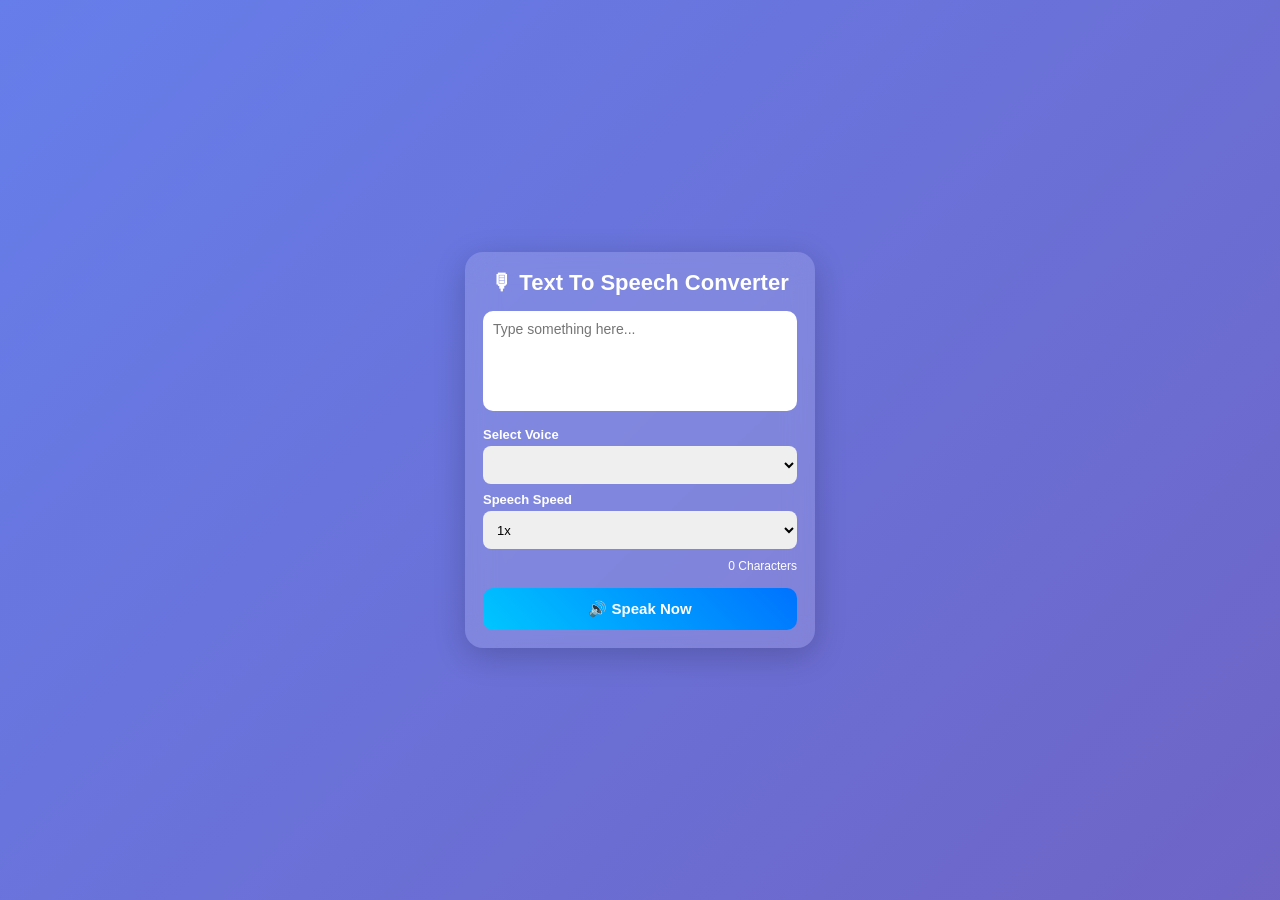
==== index.html @ 9a281da3 "Initial commit" ====
<!DOCTYPE html>
<html lang="en">
<head>
    <meta charset="UTF-8">
    <meta name="viewport" content="width=device-width, initial-scale=1.0">
    <title>Text To Speech Converter</title>
    <link rel="stylesheet" href="style.css">
</head>
<body>

<div class="container">
    <h1>🎙 Text To Speech Converter</h1>

    <textarea
        id="text"
        placeholder="Type something here..."
    ></textarea>

    <div class="controls">

        <label>Select Voice</label>
        <select id="voiceSelect"></select>

        <label>Speech Speed</label>
        <select id="rate">
            <option value="0.5">0.5x</option>
            <option value="1" selected>1x</option>
            <option value="1.5">1.5x</option>
            <option value="2">2x</option>
        </select>

        <p id="count">0 Characters</p>

    </div>

    <button onclick="speakText()">
        🔊 Speak Now
    </button>
</div>

<script src="script.js"></script>

</body>
</html>
---- style.css ----
*{
    margin:0;
    padding:0;
    box-sizing:border-box;
    font-family:Arial,sans-serif;
}

body{
    min-height:100vh;
    display:flex;
    justify-content:center;
    align-items:center;

    background:linear-gradient(
        135deg,
        #667eea,
        #764ba2,
        #6dd5ed
    );

    background-size:400% 400%;
    animation:bgMove 10s ease infinite;
}

@keyframes bgMove{
    0%{
        background-position:0% 50%;
    }
    50%{
        background-position:100% 50%;
    }
    100%{
        background-position:0% 50%;
    }
}

.container{
    width:350px;
    padding:18px;

    background:rgba(255,255,255,0.15);
    backdrop-filter:blur(15px);

    border-radius:18px;

    box-shadow:0 8px 32px rgba(0,0,0,0.2);

    text-align:center;
}

h1{
    color:white;
    font-size:22px;
    margin-bottom:15px;
}

textarea{
    width:100%;
    height:100px;

    border:none;
    outline:none;

    border-radius:10px;

    padding:10px;

    font-size:14px;

    resize:none;
}

.controls{
    margin-top:12px;
}

label{
    display:block;
    color:white;

    margin-top:8px;
    margin-bottom:4px;

    text-align:left;

    font-size:13px;
    font-weight:bold;
}

select{
    width:100%;
    height:38px;

    padding:7px 10px;

    border:none;
    outline:none;

    border-radius:8px;

    font-size:13px;

    cursor:pointer;
}

#count{
    color:white;
    margin-top:10px;
    text-align:right;
    font-size:12px;
}

button{
    width:100%;

    margin-top:15px;

    padding:12px;

    border:none;
    border-radius:10px;

    font-size:15px;
    font-weight:bold;

    background:linear-gradient(
        45deg,
        #00c6ff,
        #0072ff
    );

    color:white;

    cursor:pointer;

    transition:0.3s;
}

button:hover{
    transform:translateY(-2px);
    box-shadow:0 8px 15px rgba(0,0,0,0.2);
}

@media(max-width:600px){

    .container{
        width:90%;
    }

}
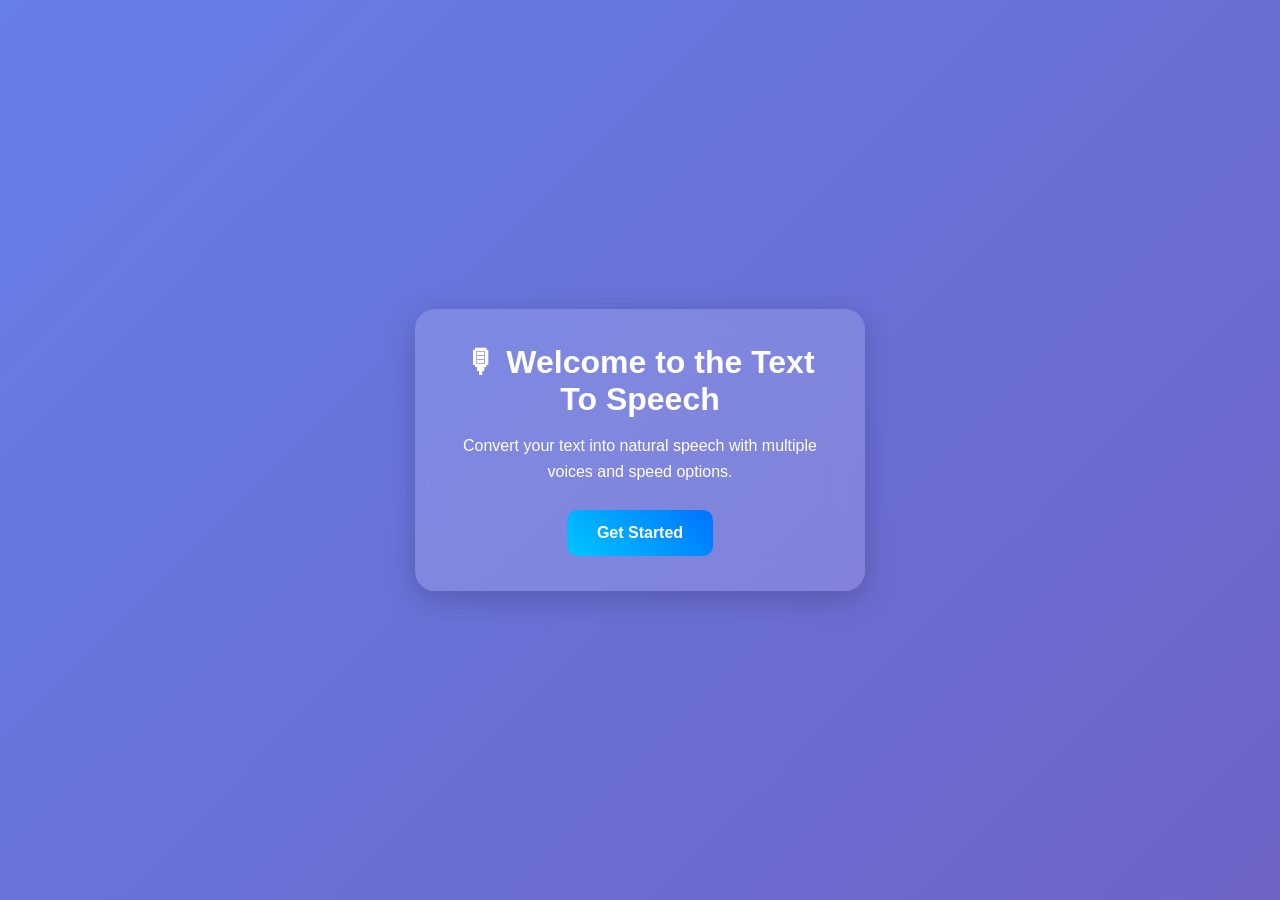
==== commit ada73e9a: "Changed homepage" ====
--- a/index.html
+++ b/index.html
@@ -3,42 +3,28 @@
 <head>
     <meta charset="UTF-8">
     <meta name="viewport" content="width=device-width, initial-scale=1.0">
-    <title>Text To Speech Converter</title>
-    <link rel="stylesheet" href="style.css">
+    <title>Welcome</title>
+    <link rel="stylesheet" href="welcome.css">
 </head>
 <body>
 
-<div class="container">
-    <h1>🎙 Text To Speech Converter</h1>
+<div class="welcome-container">
+    <h1>🎙 Welcome to the Text To Speech</h1>
 
-    <textarea
-        id="text"
-        placeholder="Type something here..."
-    ></textarea>
+    <p>
+        Convert your text into natural speech with multiple voices and speed options.
+    </p>
 
-    <div class="controls">
-
-        <label>Select Voice</label>
-        <select id="voiceSelect"></select>
-
-        <label>Speech Speed</label>
-        <select id="rate">
-            <option value="0.5">0.5x</option>
-            <option value="1" selected>1x</option>
-            <option value="1.5">1.5x</option>
-            <option value="2">2x</option>
-        </select>
-
-        <p id="count">0 Characters</p>
-
-    </div>
-
-    <button onclick="speakText()">
-        🔊 Speak Now
+    <button onclick="startApp()">
+        Get Started
     </button>
 </div>
 
-<script src="script.js"></script>
+<script>
+function startApp(){
+    window.location.href = "index.html";
+}
+</script>
 
 </body>
 </html>
--- a/welcome.css
+++ b/welcome.css
@@ -0,0 +1,86 @@
+*{
+    margin:0;
+    padding:0;
+    box-sizing:border-box;
+    font-family:Arial,sans-serif;
+}
+
+body{
+    min-height:100vh;
+
+    display:flex;
+    justify-content:center;
+    align-items:center;
+
+    background:linear-gradient(
+        135deg,
+        #667eea,
+        #764ba2,
+        #6dd5ed
+    );
+
+    background-size:400% 400%;
+    animation:bgMove 10s infinite;
+}
+
+@keyframes bgMove{
+    0%{
+        background-position:0% 50%;
+    }
+    50%{
+        background-position:100% 50%;
+    }
+    100%{
+        background-position:0% 50%;
+    }
+}
+
+.welcome-container{
+    width:450px;
+    padding:35px;
+
+    text-align:center;
+
+    background:rgba(255,255,255,0.15);
+    backdrop-filter:blur(15px);
+
+    border-radius:20px;
+
+    box-shadow:0 8px 32px rgba(0,0,0,0.2);
+}
+
+h1{
+    color:white;
+    margin-bottom:15px;
+}
+
+p{
+    color:white;
+    line-height:1.6;
+    margin-bottom:25px;
+}
+
+button{
+    padding:14px 30px;
+
+    border:none;
+    border-radius:10px;
+
+    background:linear-gradient(
+        45deg,
+        #00c6ff,
+        #0072ff
+    );
+
+    color:white;
+    font-size:16px;
+    font-weight:bold;
+
+    cursor:pointer;
+
+    transition:0.3s;
+}
+
+button:hover{
+    transform:translateY(-3px);
+}
